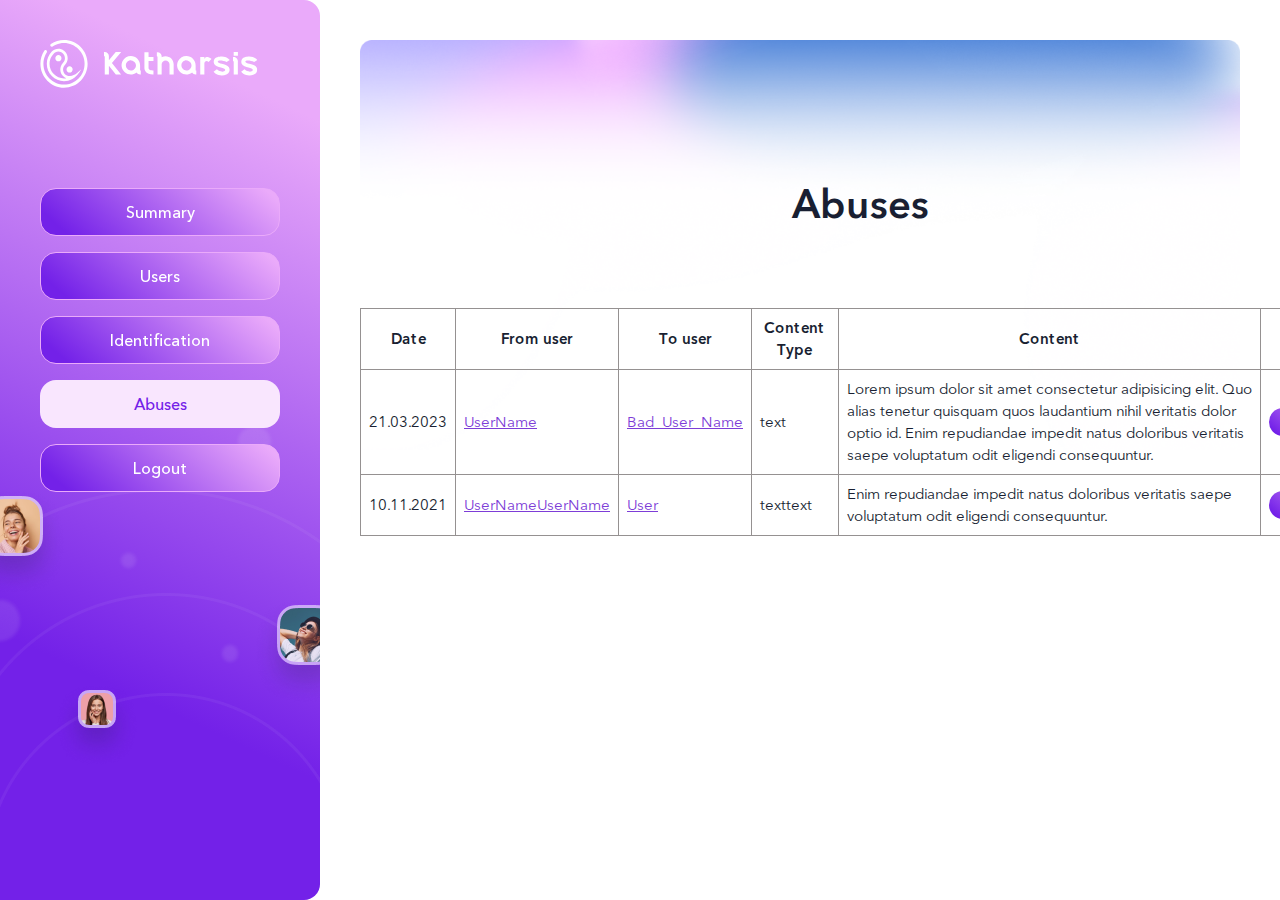
==== abuse.html @ bc4b1e3f "Abuses" ====
﻿<!DOCTYPE html>
<html>

<head>
    <meta charset="UTF-8">
    <meta http-equiv="X-UA-Compatible" content="IE=Edge">
    <meta content="width=device-width, initial-scale=1, maximum-scale=1, user-scalable=no" name="viewport">
    <title>Abuses</title>



    <link rel="apple-touch-icon" sizes="180x180" href="./img/apple-touch-icon.png">
    <link rel="icon" type="image/png" sizes="32x32" href="./img/favicon-32x32.png">
    <link rel="icon" type="image/png" sizes="16x16" href="./img/favicon-16x16.png">
    <link rel="manifest" href="./img/site.webmanifest">
    <link rel="mask-icon" href="./img/safari-pinned-tab.svg" color="#9747ff">
    <meta name="msapplication-TileColor" content="#9747ff">
    <meta name="theme-color" content="#9747ff">



    <link rel="stylesheet" type="text/css" href="css/main.css" />
</head>

<body class="body">
    <aside class="aside">
        <a href="#" class="logo" title="logo"></a>
        <nav class="aside__nav">
            <a href="" class="btn">Summary</a>
            <a href="" class="btn">Users</a>
            <a href="" class="btn">Identification</a>
            <a href="" class="btn btn_light act">Abuses</a>
            <a href="" class="btn">Logout</a>
        </nav>
    </aside>
    <main class="main">
        <article class="page">
            <div class="container">
                <h1 class="title">Abuses</h1>
                <article class="article-wrap">
                    <div class="table-wrap">
                        <table class="table">
                            <tr>
                                <th>Date</th>
                                <th>From user</th>
                                <th>To user</th>
                                <th>Content Type</th>
                                <th>Content</th>
                                <th>Action</th>
                            </tr>
                            <tr>
                                <td>21.03.2023</td>
                                <td><a href="">UserName</a></td>
                                <td><a href="">Bad_User_Name</a></td>
                                <td>text</td>
                                <td>Lorem ipsum dolor sit amet consectetur adipisicing elit. Quo alias tenetur quisquam quos
                                    laudantium nihil veritatis dolor optio id. Enim repudiandae impedit natus doloribus
                                    veritatis saepe voluptatum odit eligendi consequuntur.</td>
                                <td>
                                    <div class="df">
                                        <button type="button" class="ids__action btn btn_min confirm">Resolve</button>
                                    </div>
                                </td>
                            </tr>
                            <tr>
                                <td>10.11.2021</td>
                                <td><a href="">UserNameUserName</a></td>
                                <td><a href="">User</a></td>
                                <td>texttext</td>
                                <td>Enim repudiandae impedit natus doloribus
                                    veritatis saepe voluptatum odit eligendi consequuntur.</td>
                                <td>
                                    <div class="df">
                                        <button type="button" class="ids__action btn btn_min confirm">Resolve</button>
                                    </div>
                                </td>
                            </tr>
                        </table>
                    </div>
                </article>
            </div>
        </article>


    </main>
    <div class="modal-bg"></div>
    <div class="modal">
        <div class="modal__body">
            <div class="modal__logo"></div>
            <div class="modal__desc">Resolution</div>
            <div class="modal__action">
                <div class="btn">OK</div>
                <div class="btn btn_light">Cancel</div>
            </div>
            <div class="modal__close"></div>
        </div>
    </div>
    <script src="js/jquery-3.6.0.min.js"></script>


    <script src="js/custom.js"></script>
</body>

</html>
---- css/main.css ----
@font-face {
  font-family: "bold";
  src: url("../fonts/AvenirNextCyr-Bold.ttf") format("truetype");
  font-weight: normal;
  font-style: normal;
}
@font-face {
  font-family: "demi";
  src: url("../fonts/AvenirNextCyr-Demi.ttf") format("truetype");
  font-weight: normal;
  font-style: normal;
}
@font-face {
  font-family: "medium";
  src: url("../fonts/AvenirNextCyr-Medium.ttf") format("truetype");
  font-weight: normal;
  font-style: normal;
}
@font-face {
  font-family: "regular";
  src: url("../fonts/AvenirNextCyr-Regular.ttf") format("truetype");
  font-weight: normal;
  font-style: normal;
}
.oh {
  overflow: hidden;
}

body.oh {
  padding-right: 17px;
}

.ac {
  text-align: center;
}

.df {
  display: flex;
}

.dfc {
  display: flex;
  justify-content: center;
  align-items: center;
}

.m0a {
  margin: 0 auto;
}

* {
  box-sizing: border-box;
}

input,
input:active,
input:focus,
textarea,
textarea:active,
textarea:focus,
button,
button:active,
button:focus,
label,
label:active,
label:focus {
  outline: none !important;
  outline-style: none !important;
  -moz-outline-style: none !important;
  text-decoration: none !important;
  color: #191F32;
}

h1, h2, h3, h4, h5, h6 {
  margin: 0;
  font-weight: 400;
}

input,
select,
textarea {
  font-family: "regular", sans-serif;
}

p {
  margin: 0 0 16px;
}

img {
  line-height: 100%;
  max-width: 100%;
  display: block;
}

a,
a *,
a:hover,
a:focus,
a:visited,
a:active {
  text-decoration: none;
  position: relative;
  transition: all 0.2s ease-in-out;
}

ul {
  list-style-type: none;
  list-style-position: inside;
  display: block;
  margin: 0;
  padding: 0;
}

ol {
  list-style-type: decimal;
  list-style-position: inside;
  display: block;
  margin: 16px 0;
  padding: 0;
}

b, strong {
  font-family: "demi", sans-serif;
}

i {
  font-style: italic;
}

table {
  border: 1px solid #191F32;
  border-collapse: collapse;
  margin: 12px 0 12px;
  width: 100%;
}

table th {
  font-weight: bold;
}

table th, table td {
  border: 1px solid #959191;
  padding: 8px;
}

html {
  -webkit-tap-highlight-color: transparent;
}

body {
  padding: 0;
  margin: 0;
  overflow-x: hidden;
  font-family: "regular", sans-serif;
  color: #191F32;
  font-size: 18px;
  line-height: 22px;
}
body.body_login {
  background: url(../img/page_bg.png) left top/100% no-repeat;
  background-attachment: fixed;
}
body.body_login .main {
  padding: 0;
}
body.body_login .page {
  padding: 0;
  background: none;
}
body.body_login .container {
  width: 400px;
  padding-bottom: 50px;
}

.aside {
  position: fixed;
  width: 320px;
  top: 0;
  left: 0;
  bottom: 0;
  background: url(../img/side_bg.png) center bottom no-repeat, linear-gradient(24.96deg, #7321E8 25.46%, #EAAAFA 88.49%);
  border-radius: 0px 16px 16px 0px;
  padding: 40px;
}
.aside__nav {
  display: flex;
  flex-direction: column;
  padding-top: 100px;
  gap: 16px;
}
.aside__nav .btn {
  border: 1px solid #EAAAFA;
}
.aside__nav .btn:hover {
  box-shadow: 0px 16px 32px rgba(54, 16, 106, 0.5);
  border: 1px solid #fff;
}
.aside__nav .btn.act {
  border: 0;
  cursor: default;
  pointer-events: none;
}
.aside__nav .btn.act:hover {
  box-shadow: none;
  border: 0;
}

.logo {
  display: block;
  width: 218px;
  height: 48px;
  background: url(../img/logo.svg) center center no-repeat;
}

.main {
  padding: 40px 40px 40px 360px;
}

.container {
  width: 1000px;
  margin: 0 auto;
  padding: 140px 0 240px;
}

.page {
  background: url(../img/page_bg.png) left top/100% no-repeat;
  min-height: calc(100vh - 80px);
}

.btn {
  background: linear-gradient(41.19deg, #7321E8 9.55%, #EAAAFA 95.15%);
  border-radius: 16px;
  height: 48px;
  font-size: 16px;
  line-height: 20px;
  display: inline-flex;
  align-items: center;
  justify-content: center;
  color: #fff;
  font-family: "medium", sans-serif;
  cursor: pointer;
  transition: all 0.2s ease-in-out;
  border: 0;
  padding: 0 40px;
}
.btn:hover {
  background: linear-gradient(41.19deg, #7321E8 9.55%, #EAAAFA 95.15%);
  box-shadow: 0px 16px 32px rgba(115, 33, 232, 0.25);
}
.btn:active {
  background: linear-gradient(41.19deg, #571BAD 9.55%, #CF95DD 95.15%);
  color: #fff;
}
.btn:focus {
  color: #fff;
}
.btn:disabled {
  background: linear-gradient(41.19deg, rgba(115, 33, 232, 0.5) 9.55%, rgba(234, 170, 250, 0.5) 95.15%);
  box-shadow: none;
  cursor: not-allowed;
}
.btn svg {
  width: 20px;
  height: 20px;
  fill: #fff;
  margin-right: 8px;
}
.btn_light {
  background: #F9E6FE;
  color: #7321E8;
  stroke: #7321E8 !important;
}
.btn_light:hover {
  background: #F9E6FE;
  box-shadow: 0px 16px 32px rgba(183, 115, 237, 0.15);
}
.btn_light:active {
  background: rgba(212, 111, 237, 0.3);
  color: #7321E8;
}
.btn_light:focus {
  color: #7321E8;
}
.btn_light:disabled {
  background: rgba(147, 154, 174, 0.1);
  box-shadow: none;
  cursor: not-allowed;
  color: #939AAE;
}
.btn_light:disabled svg {
  stroke: #939AAE !important;
}
.btn_neg {
  background: linear-gradient(41.19deg, #DB378C 9.55%, #FFD3E1 95.15%);
}
.btn_neg:hover {
  background: linear-gradient(41.19deg, #DB378C 9.55%, #FFD3E1 95.15%);
  box-shadow: 0px 16px 32px rgba(232, 33, 192, 0.25);
}
.btn_light-inactive {
  background: rgba(147, 154, 174, 0.1);
  color: #939AAE;
}
.btn_light-inactive:hover {
  background: #F9E6FE;
  box-shadow: 0px 16px 32px rgba(183, 115, 237, 0.15);
  color: #7321E8;
}
.btn_center {
  display: inline-flex;
  margin: 0 auto;
}
.btn_min {
  height: 28px;
  padding: 0 16px;
  font-size: 14px;
}
.btn_min.act {
  cursor: default;
  pointer-events: none;
}

.modal-bg {
  position: fixed;
  top: 0;
  right: 0;
  bottom: 0;
  left: 0;
  background: rgba(25, 31, 50, 0.8);
  transition: all 1s ease-in-out;
  opacity: 0;
  visibility: hidden;
  overflow-x: hidden;
  overflow-y: auto;
  padding-right: 17px;
  z-index: 1000;
}
.modal-bg.vis {
  opacity: 1;
  visibility: visible;
}

.modal {
  width: 640px;
  background: #fff url(../img/modal_bg.png) center top no-repeat;
  top: 50%;
  left: calc(50% - 17px);
  transform: translate(-50%, -50%);
  border-radius: 16px;
  position: fixed;
  opacity: 0;
  visibility: hidden;
  overflow-x: hidden;
  overflow-y: auto;
  z-index: 1000;
}
.modal.vis {
  opacity: 1;
  visibility: visible;
}
.modal_btn {
  width: calc(50% - 8px);
  height: 48px;
  transition: all 0.2s ease-in-out;
  border-radius: 16px;
}
.modal_btn:hover {
  box-shadow: 0px 3px 9px 0px #e2b6ff;
}
.modal_btn-app {
  background: url(../img/btn_app.png) center center no-repeat;
}
.modal_btn-pla {
  background: url(../img/btn_pla.png) center center no-repeat;
}
.modal__body {
  padding: 56px 72px;
}
.modal__logo {
  display: block;
  background: url(../img/logo_color.png) center center no-repeat;
  width: 218px;
  height: 48px;
  margin: 0 auto 32px;
}
.modal__desc {
  font-family: "medium", sans-serif;
  font-size: 18px;
  line-height: 26px;
  width: 300px;
  margin-bottom: 32px;
  text-align: center;
  margin: 0 auto;
  margin-bottom: 32px;
}
.modal__desc_min {
  display: none;
}
.modal__action {
  display: flex;
  gap: 16px;
  justify-content: center;
}
.modal__close {
  width: 48px;
  height: 48px;
  background: #fff url(../img/close.svg) center center no-repeat;
  border-radius: 16px;
  position: absolute;
  top: 24px;
  right: 24px;
  cursor: pointer;
}

.title {
  text-align: center;
  font-family: "demi", sans-serif;
  font-size: 40px;
  line-height: 48px;
  margin-bottom: 80px;
}
.title_h2 {
  display: flex;
  justify-content: space-between;
  align-items: center;
  text-align: left;
  font-family: "regular", sans-serif;
  font-size: 26px;
  line-height: 26px;
  margin-bottom: 30px;
}
.title_h2-center {
  justify-content: center;
}
.title_h2-action {
  display: flex;
  gap: 20px;
}
.title_h2-action .select2-title {
  display: block;
  margin-right: -14px;
  font-size: 13px;
}
.title_h2-action .select2-container--default .select2-selection--single {
  border: 1px solid #959191;
  border-radius: 14px;
  font-size: 15px;
  display: flex;
  align-items: center;
}
.title_h2-action .select2-container .select2-selection--single .select2-selection__rendered {
  display: flex;
  align-items: center;
  line-height: 14px;
  padding-left: 15px;
  padding-right: 24px;
}
.title_h2-action .select2-container--default .select2-selection--single .select2-selection__arrow {
  right: 4px;
}

.form__label-group {
  border: 0;
  padding: 0;
  margin: 0 0 16px;
}
.form__label-group.has-error .form__error-text {
  display: block;
}
.form__label-group.has-error .form__control {
  border-color: #c80d4a;
}
.form__error-text {
  display: none;
  margin-top: 5px;
  padding: 0 30px;
  color: #c80d4a;
  font-size: 16px;
}
.form__error-message {
  border-radius: 16px;
  font-size: 16px;
  line-height: 20px;
  border: 1px solid #c80d4a;
  padding: 15px 30px 20px;
  color: #c80d4a;
  background: rgba(200, 13, 74, 0.05);
  display: flex;
  flex-direction: column;
  align-items: center;
  gap: 10px;
  margin-bottom: 16px;
}
.form__error-message svg {
  fill: #c80d4a;
  width: 40px;
  height: 40px;
}
.form__control {
  width: 100%;
  border-radius: 16px;
  height: 48px;
  font-size: 16px;
  line-height: 20px;
  border: 1px solid #EAAAFA;
  padding: 0 30px;
}
.form__control::-moz-placeholder {
  color: #90949D;
  opacity: 1;
}
.form__control::placeholder {
  color: #90949D;
  opacity: 1;
}

.article-wrap {
  margin-bottom: 60px;
}

.daterange-input {
  height: 28px;
  padding: 0 16px;
  font-size: 14px;
  border: 1px solid #959191;
  border-radius: 14px;
  cursor: pointer;
}

.daterangepicker .drp-buttons .btn {
  height: 28px;
  padding: 0 16px;
  font-size: 14px;
  font-weight: 400;
}

.daterangepicker td.active,
.daterangepicker td.active:hover,
.daterangepicker td.active.in-range {
  background-color: #a472ec !important;
}

.daterangepicker td.in-range {
  background-color: #fbe9ff;
}

.daterangepicker td.available:hover, .daterangepicker th.available:hover {
  background-color: #f6ccff;
}

.daterangepicker .drp-selected {
  font-size: 14px;
  padding-right: 16px;
}

.invis {
  display: none;
}

.table {
  font-size: 15px;
}
.table tr th {
  font-weight: 400;
  font-family: "demi", sans-serif;
}
.table tr td .btn {
  color: #fff;
  text-decoration: none;
  margin-left: 10px;
}
.table tr td .df {
  gap: 10px;
}
.table tr td .df .btn {
  margin: 0;
}
.table tr td span {
  display: block;
  font-size: 12px;
  line-height: 14px;
}
.table tr td a {
  color: #7d3dd7;
  text-decoration: underline;
}
.table tr td a:hover {
  text-decoration: none;
}
.table tr td .ids {
  display: none;
  color: #e95050;
}
.table tr td .ids__text {
  color: #191F32;
}
.table tr td .ids__status {
  margin-left: 5px;
  font-size: 14px;
  font-family: "demi", sans-serif;
}
.table tr td .ids svg {
  width: 20px;
  height: 20px;
  fill: #e95050;
  transition: all 0.2s ease-in-out;
}
.table tr td .ids_pos {
  color: #329532;
}
.table tr td .ids_pos svg {
  fill: #329532;
}
.table tr td .ids.vis {
  display: flex;
  align-items: center;
}
.table_user tr:first-child td {
  text-align: center;
}
.table_user tr:first-child td img {
  border-radius: 32px;
}
.table_user tr td:first-child {
  text-align: right;
}
.table_user tr td:last-child {
  font-family: "medium", sans-serif;
}

.select2-container {
  width: auto !important;
  min-width: 200px;
}

.select2-results__option--selectable {
  font-size: 16px !important;
}

.select2-container--default .select2-results__option--selected {
  background-color: #f9e6fe;
}

.select2-container--default .select2-results__option--highlighted.select2-results__option--selectable {
  background-color: #c984f5;
  color: white;
}

.select2-results__option {
  padding: 3px 16px;
}

.search-wrap {
  display: flex;
  gap: 10px;
}
.search-wrap input {
  height: 28px;
  padding: 0 16px;
  font-size: 14px;
  border: 1px solid #959191;
  border-radius: 14px;
}
@media only screen and (max-width: 1300px) {
  .post-wrap .post-next {
    right: -60px;
  }
  .post-wrap .post-prev {
    left: -60px;
  }
}
@media only screen and (max-width: 1100px) {
  .aside {
    position: fixed;
    width: 100%;
    top: 0;
    left: 0;
    background: #fff;
    border-radius: 0px;
    padding: 16px;
    height: 72px;
    display: flex;
    align-items: center;
    justify-content: space-between;
    z-index: 100;
  }
  .logo {
    display: block;
    width: 102px;
    height: 16px;
    background: url(../img/logo_min.png) center center no-repeat;
  }
  .login, .app-group, hr {
    display: none;
  }
  .main {
    padding: 72px 0;
  }
  .btn.btn_head {
    display: flex;
    height: 40px;
    padding: 0 24px;
    font-family: "medium", sans-serif;
    font-size: 18px;
    line-height: 22px;
  }
  .page {
    border-radius: 16px 16px 0px 0px;
  }
  .post {
    margin-bottom: 40px;
  }
  .post__pic, .slick-list, .post__video, .post__audio {
    border-radius: 0;
  }
  .post__action {
    margin: 26px 0 18px;
    padding: 0 15px;
  }
  .post__text {
    padding: 0 15px;
    overflow: hidden;
    display: -webkit-box;
    -webkit-box-orient: vertical;
    -webkit-line-clamp: 3;
    position: relative;
  }
  .post__text.full {
    -webkit-line-clamp: initial;
  }
  .post__all {
    padding: 0 15px;
  }
  .post__more {
    display: block;
    position: absolute;
    right: 15px;
    bottom: 1px;
    font-size: 16px;
    line-height: 20px;
    text-decoration-line: underline;
    color: #939AAE;
    font-family: "medium", sans-serif;
    cursor: pointer;
    padding-left: 15px;
    background: #fff;
    transition: all 0.2s ease-in-out;
  }
  .post__more::before {
    display: block;
    content: "";
    width: 40px;
    height: 20px;
    left: -40px;
    top: 0;
    position: absolute; /* FF3.6-15 */ /* Chrome10-25,Safari5.1-6 */
    background: linear-gradient(to right, rgba(30, 87, 153, 0) 0%, rgb(255, 255, 255) 100%); /* W3C, IE10+, FF16+, Chrome26+, Opera12+, Safari7+ */
    filter: progid:DXImageTransform.Microsoft.gradient( startColorstr="#001e5799", endColorstr="#ffffff",GradientType=1 ); /* IE6-9 */
  }
  .post__more:hover {
    text-decoration-line: none;
    color: #191F32;
  }
  body.oh {
    padding-right: 0;
  }
  .modal {
    z-index: 1000;
    left: 50%;
    width: 340px;
  }
  .modal-bg.vis {
    z-index: 1000;
  }
  .modal__body {
    padding: 50px;
  }
  .modal__close {
    top: 16px;
    right: 16px;
  }
  .modal__logo {
    background: url(../img/logo_min_modal.png) center center no-repeat;
    width: 154px;
    height: 24px;
    margin: 0 auto 24px;
  }
  .modal__desc {
    display: none;
  }
  .modal__desc_min {
    display: block;
    width: auto;
    margin-bottom: 24px;
  }
  .modal__action {
    flex-direction: column;
    gap: 16px;
  }
  .modal_btn {
    width: 240px;
  }
  .post-wrap .post-next {
    right: -100px;
  }
  .post-wrap .post-prev {
    left: -100px;
  }
}
@media only screen and (max-width: 900px) {
  .post-wrap {
    padding: 0 80px;
  }
  .post-wrap .post-next {
    right: 0px;
  }
  .post-wrap .post-prev {
    left: 0px;
  }
  .post__head_single {
    margin: 0 10px 16px;
    padding: 5px !important;
  }
}
@media only screen and (max-width: 640px) {
  .container {
    width: 100%;
    padding: 32px 0 0;
  }
  .user__main {
    padding: 0 28px;
  }
  .user__about, .user__action {
    padding: 0 15px;
  }
  .user__nick {
    font-size: 16px;
    line-height: 20px;
  }
  .page {
    background: url(../img/page_bg_min.png) left top/100% no-repeat;
  }
  .user__ava {
    min-width: 120px;
  }
  .user__follow-count {
    font-size: 16px;
    line-height: 20px;
    margin-bottom: 2px;
  }
  .user__follow-label {
    font-size: 16px;
    line-height: 20px;
  }
  .user__about {
    font-size: 16px;
    line-height: 22px;
  }
  .user__action {
    margin: 24px 0 32px;
  }
  .btn {
    height: 40px;
    padding: 0 12px;
  }
  .tab {
    padding: 0 15px;
    margin-bottom: 24px;
  }
  .btn_center {
    width: calc(100% - 30px);
  }
  .post__head {
    padding: 0 15px;
  }
}/*# sourceMappingURL=main.css.map */
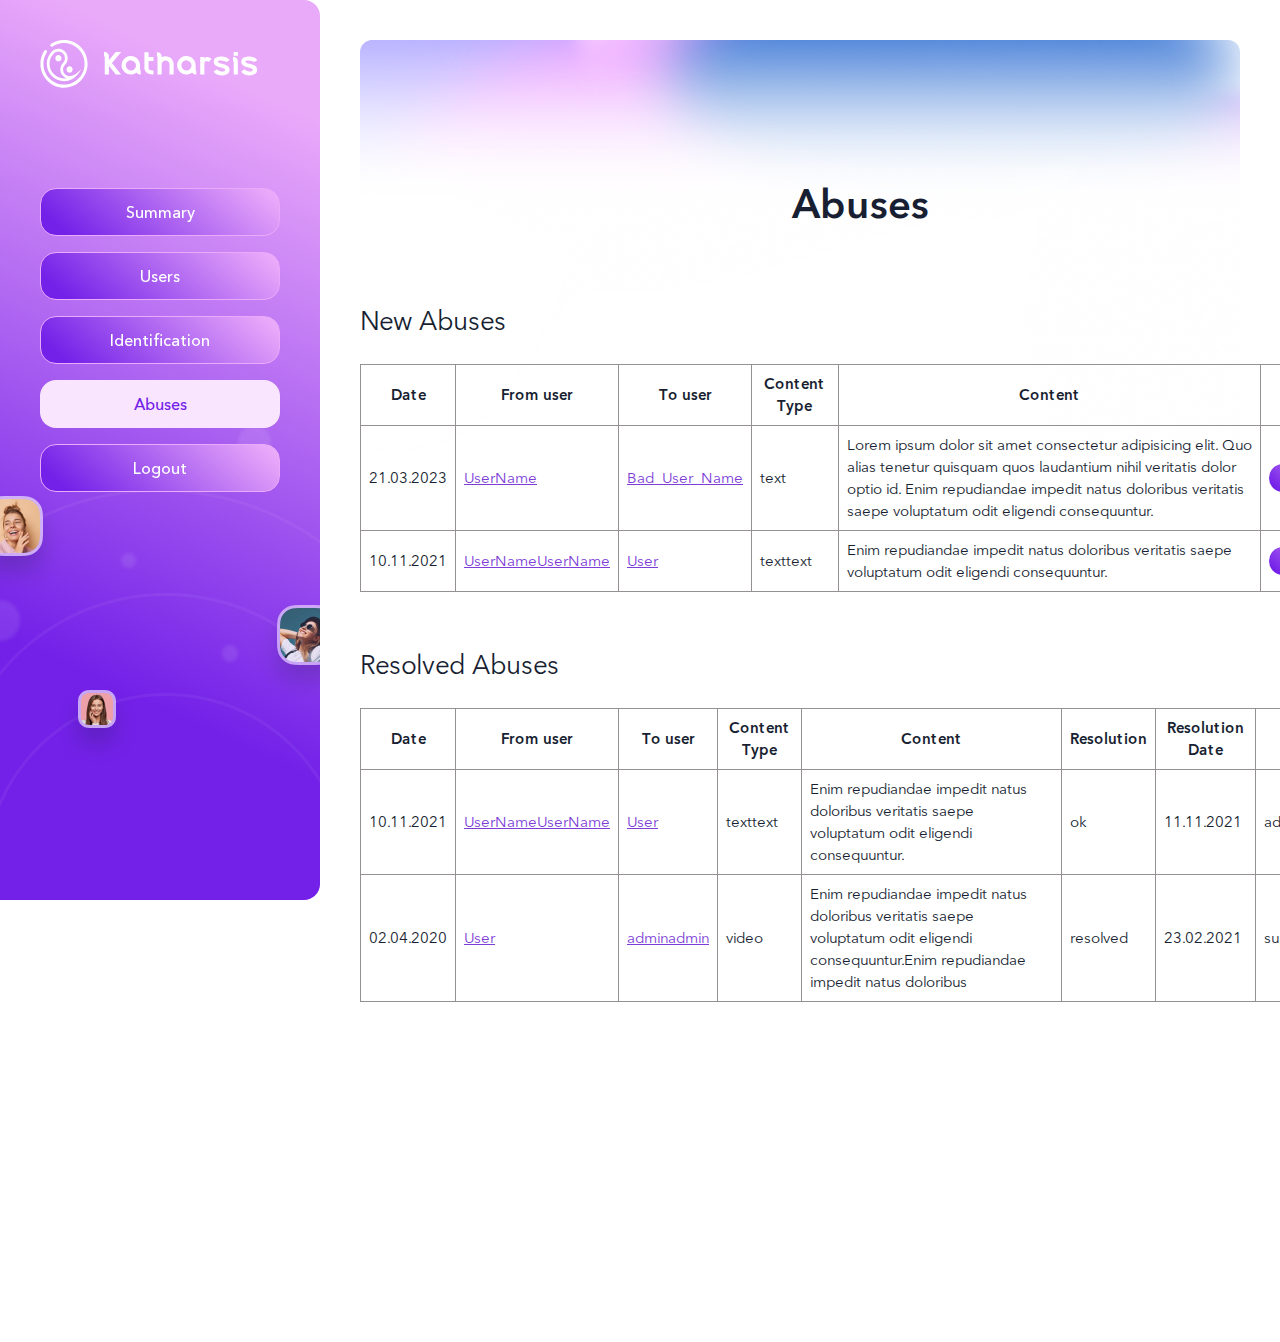
==== commit 9d5de6cd: "Abuses" ====
--- a/abuse.html
+++ b/abuse.html
@@ -38,6 +38,7 @@
             <div class="container">
                 <h1 class="title">Abuses</h1>
                 <article class="article-wrap">
+                    <h2 class="title title_h2">New Abuses</h2>
                     <div class="table-wrap">
                         <table class="table">
                             <tr>
@@ -78,6 +79,45 @@
                         </table>
                     </div>
                 </article>
+                <article class="article-wrap">
+                    <h2 class="title title_h2">Resolved Abuses</h2>
+                    <div class="table-wrap">
+                        <table class="table">
+                            <tr>
+                                <th>Date</th>
+                                <th>From user</th>
+                                <th>To user</th>
+                                <th>Content Type</th>
+                                <th>Content</th>
+                                <th>Resolution</th>
+                                <th>Resolution Date</th>
+                                <th>Who</th>
+                            </tr>
+                            <tr>
+                                <td>10.11.2021</td>
+                                <td><a href="">UserNameUserName</a></td>
+                                <td><a href="">User</a></td>
+                                <td>texttext</td>
+                                <td>Enim repudiandae impedit natus doloribus
+                                    veritatis saepe voluptatum odit eligendi consequuntur.</td>
+                                <td>ok</td>
+                                <td>11.11.2021</td>
+                                <td>admin</td>
+                            </tr>
+                            <tr>
+                                <td>02.04.2020</td>
+                                <td><a href="">User</a></td>
+                                <td><a href="">adminadmin</a></td>
+                                <td>video</td>
+                                <td>Enim repudiandae impedit natus doloribus
+                                    veritatis saepe voluptatum odit eligendi consequuntur.Enim repudiandae impedit natus doloribus</td>
+                                <td>resolved</td>
+                                <td>23.02.2021</td>
+                                <td>super_admin</td>
+                            </tr>
+                        </table>
+                    </div>
+                </article>
             </div>
         </article>
 
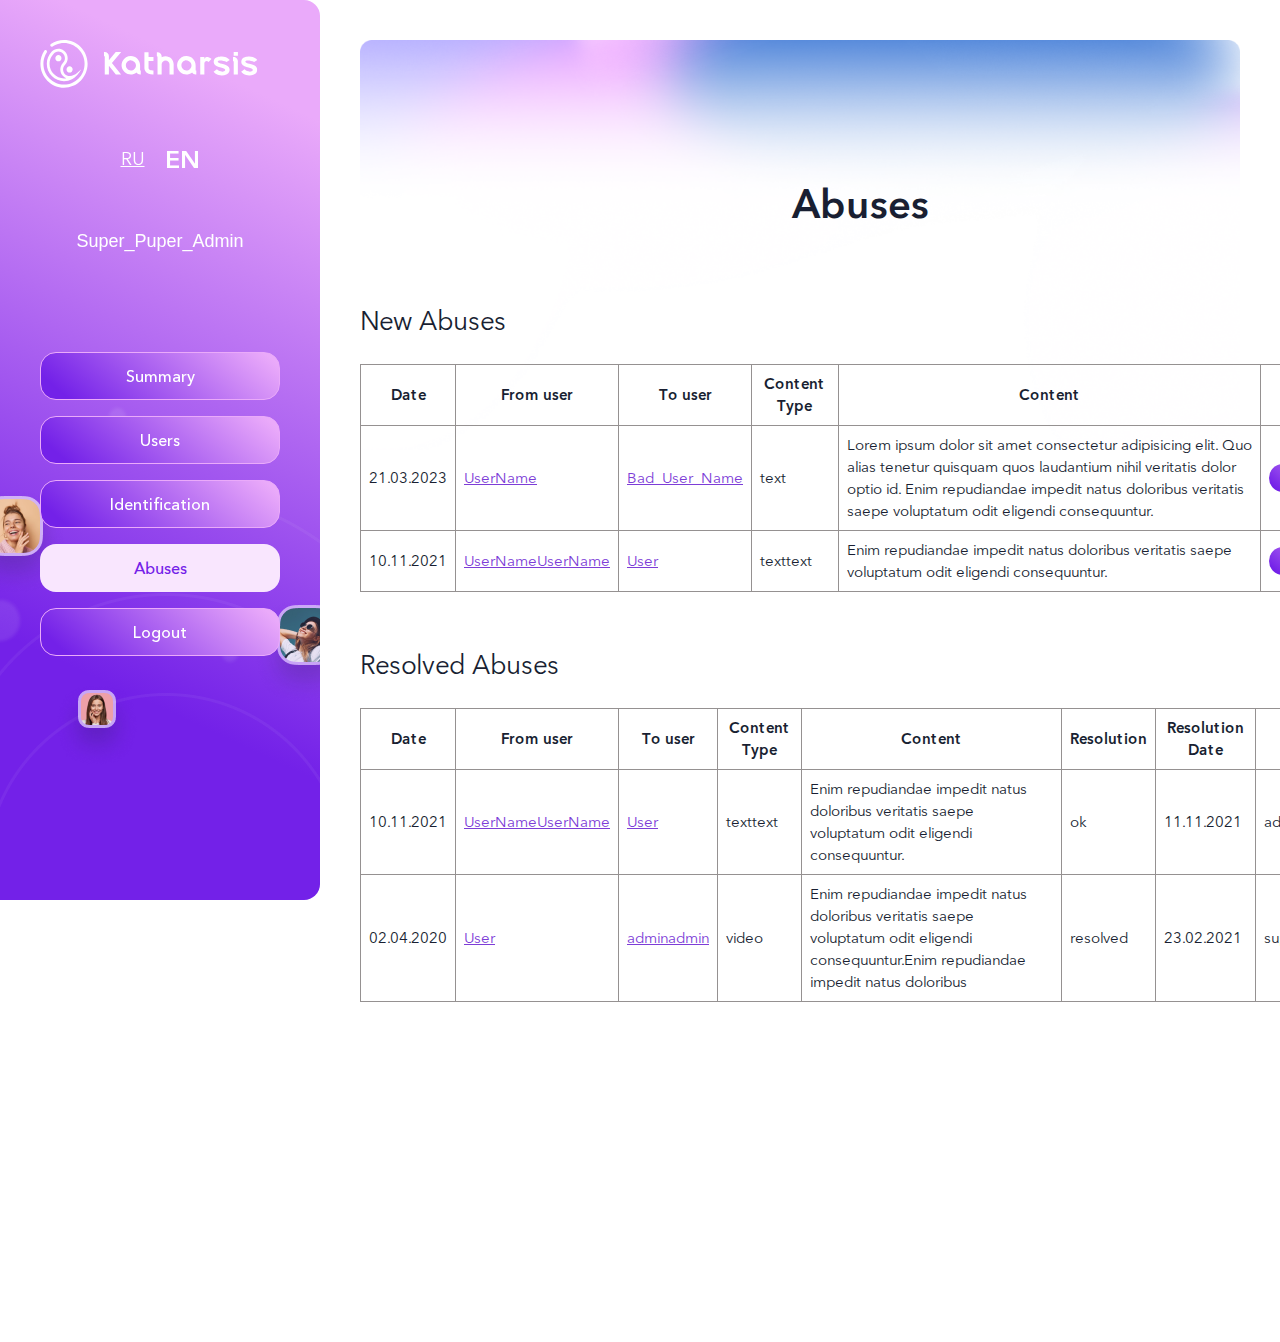
==== commit 49a158a1: "aside" ====
--- a/abuse.html
+++ b/abuse.html
@@ -25,11 +25,16 @@
 <body class="body">
     <aside class="aside">
         <a href="#" class="logo" title="logo"></a>
+        <div class="lang">
+            <a href="">RU</a>
+            <a class="act"href="">EN</a>
+        </div>
+        <div class="username">Super_Puper_Admin</div>
         <nav class="aside__nav">
-            <a href="" class="btn">Summary</a>
-            <a href="" class="btn">Users</a>
-            <a href="" class="btn">Identification</a>
-            <a href="" class="btn btn_light act">Abuses</a>
+            <a href="summary.html" class="btn">Summary</a>
+            <a href="users.html" class="btn">Users</a>
+            <a href="identification.html" class="btn">Identification</a>
+            <a href="abuse.html" class="btn btn_light act">Abuses</a>
             <a href="" class="btn">Logout</a>
         </nav>
     </aside>
--- a/css/main.css
+++ b/css/main.css
@@ -661,6 +661,36 @@
   border: 1px solid #959191;
   border-radius: 14px;
 }
+.lang {
+  padding-top: 60px;
+  display: flex;
+  justify-content: center;
+  gap: 20px;
+  margin-bottom: 60px;
+}
+.lang a {
+  color: #fff;
+  display: flex;
+  text-decoration: underline;
+}
+.lang a:hover {
+  text-decoration: none;
+}
+.lang a.act {
+  text-decoration: none;
+  cursor: default;
+  font-family: "demi", sans-serif;
+  font-size: 25px;
+}
+
+.username {
+  display: flex;
+  justify-content: center;
+  color: #fff;
+  font-family: "mrdium", sans-serif;
+  font-size: 18px;
+}
+
 @media only screen and (max-width: 1300px) {
   .post-wrap .post-next {
     right: -60px;
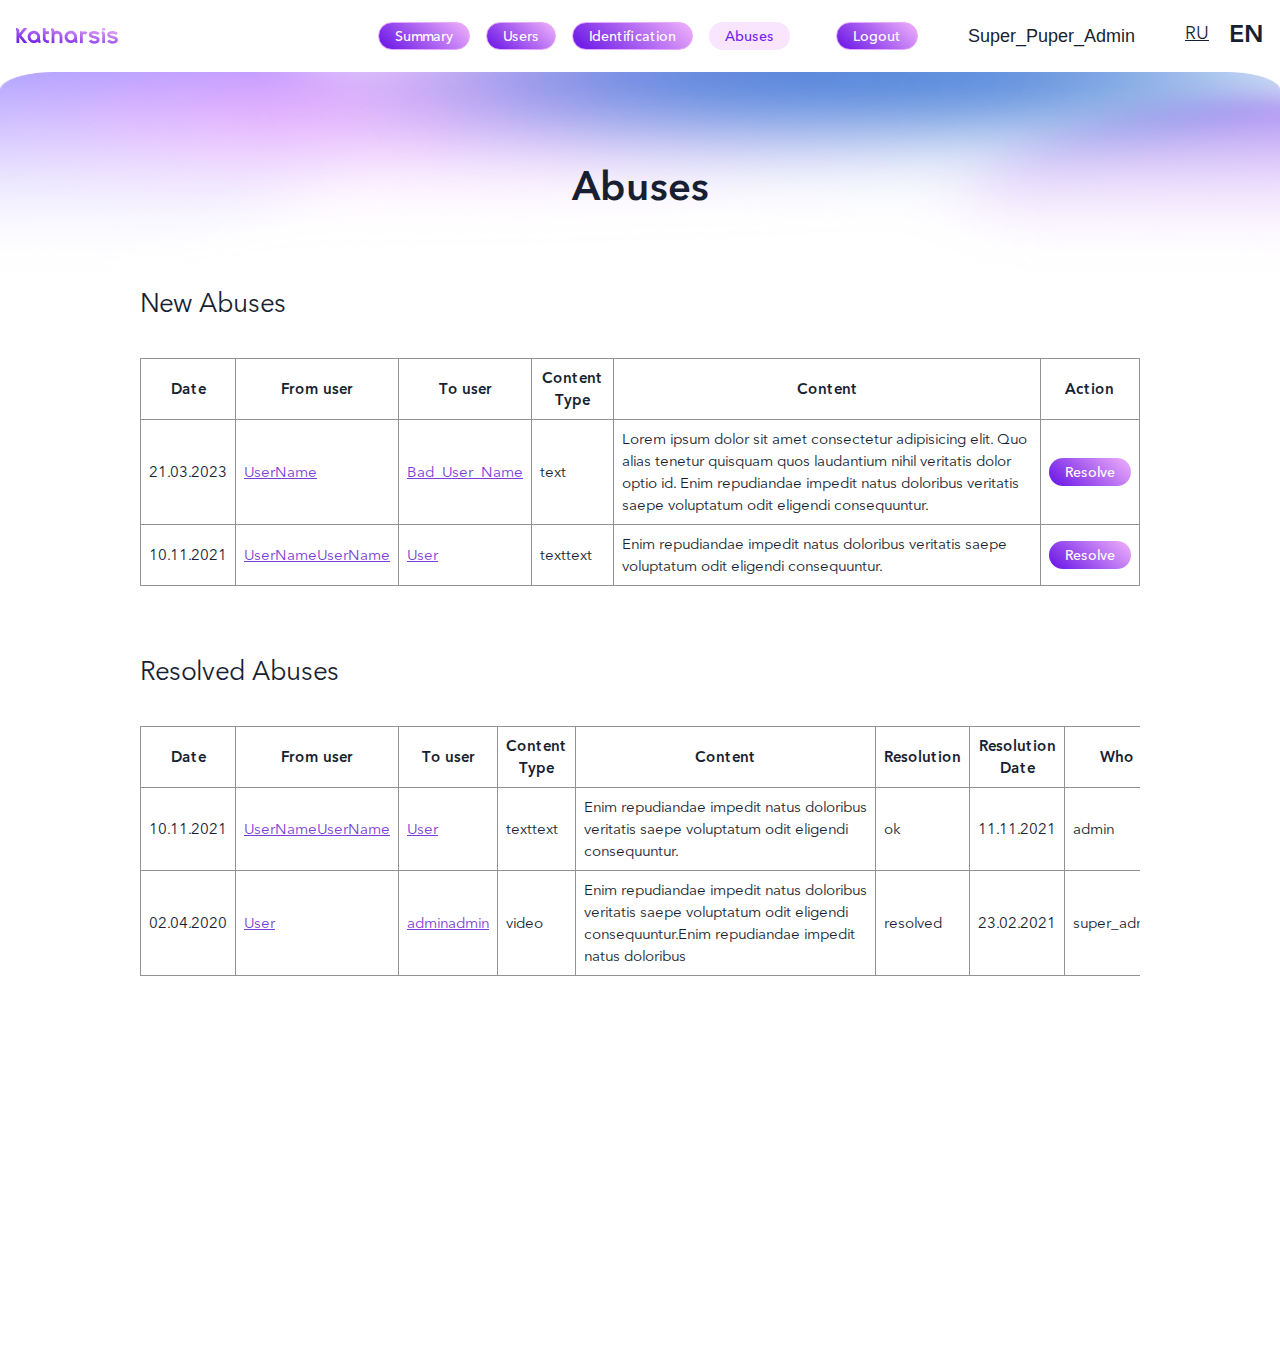
==== commit 2a0b6eca: "responsive" ====
--- a/abuse.html
+++ b/abuse.html
@@ -25,18 +25,27 @@
 <body class="body">
     <aside class="aside">
         <a href="#" class="logo" title="logo"></a>
-        <div class="lang">
-            <a href="">RU</a>
-            <a class="act"href="">EN</a>
+        <div class="nav">
+            <div class="lang">
+                <a href="">RU</a>
+                <a class="act"href="">EN</a>
+            </div>
+            <div class="username">Super_Puper_Admin</div>
+            <nav class="aside__nav">
+                <a href="summary.html" class="btn">Summary</a>
+                <a href="users.html" class="btn">Users</a>
+                <a href="identification.html" class="btn">Identification</a>
+                <a href="abuse.html" class="btn btn_light act">Abuses</a>
+                <a href="" class="btn">Logout</a>
+            </nav>
         </div>
-        <div class="username">Super_Puper_Admin</div>
-        <nav class="aside__nav">
-            <a href="summary.html" class="btn">Summary</a>
-            <a href="users.html" class="btn">Users</a>
-            <a href="identification.html" class="btn">Identification</a>
-            <a href="abuse.html" class="btn btn_light act">Abuses</a>
-            <a href="" class="btn">Logout</a>
-        </nav>
+        <div class="menu-btn">
+            <div id="hamburger" class="">
+                <span></span>
+                <span></span>
+                <span></span>
+            </div>
+        </div>
     </aside>
     <main class="main">
         <article class="page">
@@ -45,7 +54,7 @@
                 <article class="article-wrap">
                     <h2 class="title title_h2">New Abuses</h2>
                     <div class="table-wrap">
-                        <table class="table">
+                        <table class="table table_ab">
                             <tr>
                                 <th>Date</th>
                                 <th>From user</th>
@@ -87,7 +96,7 @@
                 <article class="article-wrap">
                     <h2 class="title title_h2">Resolved Abuses</h2>
                     <div class="table-wrap">
-                        <table class="table">
+                        <table class="table table_ab">
                             <tr>
                                 <th>Date</th>
                                 <th>From user</th>
--- a/css/main.css
+++ b/css/main.css
@@ -42,6 +42,12 @@
   display: flex;
   justify-content: center;
   align-items: center;
+}
+
+.dfcc {
+  display: flex;
+  flex-direction: column;
+  gap: 8px;
 }
 
 .m0a {
@@ -204,6 +210,9 @@
   box-shadow: none;
   border: 0;
 }
+.aside__nav .btn:last-child {
+  margin-top: 60px;
+}
 
 .logo {
   display: block;
@@ -219,7 +228,7 @@
 .container {
   width: 1000px;
   margin: 0 auto;
-  padding: 140px 0 240px;
+  padding: 90px 0 240px;
 }
 
 .page {
@@ -438,7 +447,7 @@
 }
 .title_h2-action .select2-title {
   display: block;
-  margin-right: -14px;
+  margin-right: 8px;
   font-size: 13px;
 }
 .title_h2-action .select2-container--default .select2-selection--single {
@@ -560,6 +569,12 @@
 .table {
   font-size: 15px;
 }
+.table_id tr td:nth-child(4) {
+  min-width: 400px;
+}
+.table_ab tr td:nth-child(5) {
+  min-width: 300px;
+}
 .table tr th {
   font-weight: 400;
   font-family: "demi", sans-serif;
@@ -691,6 +706,19 @@
   font-size: 18px;
 }
 
+.menu-btn {
+  display: none;
+}
+
+.table-wrap {
+  overflow-x: auto;
+}
+
+@media only screen and (max-width: 1500px) {
+  .container {
+    width: 800px;
+  }
+}
 @media only screen and (max-width: 1300px) {
   .post-wrap .post-next {
     right: -60px;
@@ -698,8 +726,9 @@
   .post-wrap .post-prev {
     left: -60px;
   }
-}
-@media only screen and (max-width: 1100px) {
+  .container {
+    width: 1000px;
+  }
   .aside {
     position: fixed;
     width: 100%;
@@ -720,6 +749,47 @@
     height: 16px;
     background: url(../img/logo_min.png) center center no-repeat;
   }
+  .page {
+    border-radius: 16px 16px 0px 0px;
+    background: url(../img/page_bg_min.png) left top/100% 200px no-repeat;
+  }
+  .main {
+    padding: 72px 0;
+  }
+  .nav {
+    display: flex;
+    gap: 50px;
+  }
+  .aside__nav {
+    flex-direction: row;
+    padding-top: 0;
+    gap: 16px;
+    align-items: center;
+    order: 1;
+  }
+  .aside__nav .btn {
+    height: 28px;
+    padding: 0 16px;
+    font-size: 14px;
+  }
+  .aside__nav .btn:last-child {
+    margin: 0 0 0 30px;
+  }
+  .lang {
+    margin: 0;
+    padding: 0;
+    order: 3;
+  }
+  .lang a {
+    color: #191F32;
+  }
+  .username {
+    color: #191F32;
+    align-items: center;
+    order: 2;
+  }
+}
+@media only screen and (max-width: 1100px) {
   .login, .app-group, hr {
     display: none;
   }
@@ -733,9 +803,6 @@
     font-family: "medium", sans-serif;
     font-size: 18px;
     line-height: 22px;
-  }
-  .page {
-    border-radius: 16px 16px 0px 0px;
   }
   .post {
     margin-bottom: 40px;
@@ -816,7 +883,7 @@
     margin: 0 auto 24px;
   }
   .modal__desc {
-    display: none;
+    width: auto;
   }
   .modal__desc_min {
     display: block;
@@ -836,6 +903,116 @@
   .post-wrap .post-prev {
     left: -100px;
   }
+  #hamburger {
+    width: 24px;
+    height: 18px;
+    position: relative;
+    transform: rotate(0deg);
+    transition: 0.5s ease-in-out;
+    cursor: pointer;
+  }
+  #hamburger span:first-child {
+    top: 0;
+    transform-origin: left center;
+  }
+  #hamburger span:nth-child(2) {
+    top: 8px;
+    transform-origin: left center;
+  }
+  #hamburger span:nth-child(3) {
+    top: 16px;
+    transform-origin: left center;
+  }
+  #hamburger span {
+    display: block;
+    position: absolute;
+    height: 2px;
+    width: 100%;
+    background: #000;
+    border-radius: 1px;
+    opacity: 1;
+    left: 0;
+    transform: rotate(0deg);
+    transition: 0.25s ease-in-out;
+  }
+  #hamburger.open span:first-child {
+    transform: rotate(45deg);
+    top: 0;
+    left: 4px;
+  }
+  #hamburger.open span:nth-child(2) {
+    width: 0;
+    opacity: 0;
+  }
+  #hamburger.open span:nth-child(3) {
+    transform: rotate(-45deg);
+    top: 17px;
+    left: 4px;
+  }
+  .menu-btn {
+    z-index: 200;
+    width: 60px;
+    height: 60px;
+    display: flex;
+    justify-content: center;
+    align-items: center;
+    right: 7px;
+    top: 7px;
+    position: absolute;
+  }
+  .nav {
+    position: fixed;
+    opacity: 0;
+    visibility: hidden;
+  }
+  .nav.vis {
+    display: flex;
+    flex-direction: column;
+    position: fixed;
+    top: 72px;
+    left: 0;
+    right: 0;
+    bottom: 0;
+    padding: 36px 26px;
+    gap: 40px;
+    z-index: 10000;
+    opacity: 1;
+    visibility: visible;
+    align-items: flex-end;
+    overflow-y: scroll;
+    background: #fff url(../img/page_bg.png) left top/100% 600px no-repeat;
+  }
+  .lang {
+    order: 1;
+  }
+  .username {
+    order: 2;
+  }
+  .aside__nav {
+    flex-direction: column;
+    order: 3;
+    align-items: stretch;
+  }
+  .aside__nav .btn:last-child {
+    margin: 30px 0 0;
+  }
+  .container {
+    width: 100%;
+    padding: 60px 20px 90px;
+  }
+  .title {
+    text-align: center;
+    font-family: "demi", sans-serif;
+    font-size: 40px;
+    line-height: 48px;
+    margin-bottom: 50px;
+  }
+  .title_h2 {
+    font-size: 26px;
+    line-height: 26px;
+    margin-bottom: 30px;
+    font-family: "regular", sans-serif;
+  }
 }
 @media only screen and (max-width: 900px) {
   .post-wrap {
@@ -850,6 +1027,19 @@
   .post__head_single {
     margin: 0 10px 16px;
     padding: 5px !important;
+  }
+}
+@media only screen and (max-width: 768px) {
+  .title_h2-action {
+    flex-direction: column;
+    align-items: flex-start;
+  }
+  .select2-title {
+    text-align: left;
+  }
+  .select2-container, .daterange-input {
+    width: auto !important;
+    min-width: 260px;
   }
 }
 @media only screen and (max-width: 640px) {
@@ -867,9 +1057,6 @@
     font-size: 16px;
     line-height: 20px;
   }
-  .page {
-    background: url(../img/page_bg_min.png) left top/100% no-repeat;
-  }
   .user__ava {
     min-width: 120px;
   }
@@ -903,4 +1090,19 @@
   .post__head {
     padding: 0 15px;
   }
+  .container {
+    padding: 40px 20px 90px;
+  }
+  .btn_min {
+    height: 28px;
+    padding: 0 16px;
+    font-size: 14px;
+  }
+}
+@media only screen and (max-width: 480px) {
+  .title_h2 {
+    flex-direction: column;
+    align-items: flex-start;
+    gap: 12px;
+  }
 }/*# sourceMappingURL=main.css.map */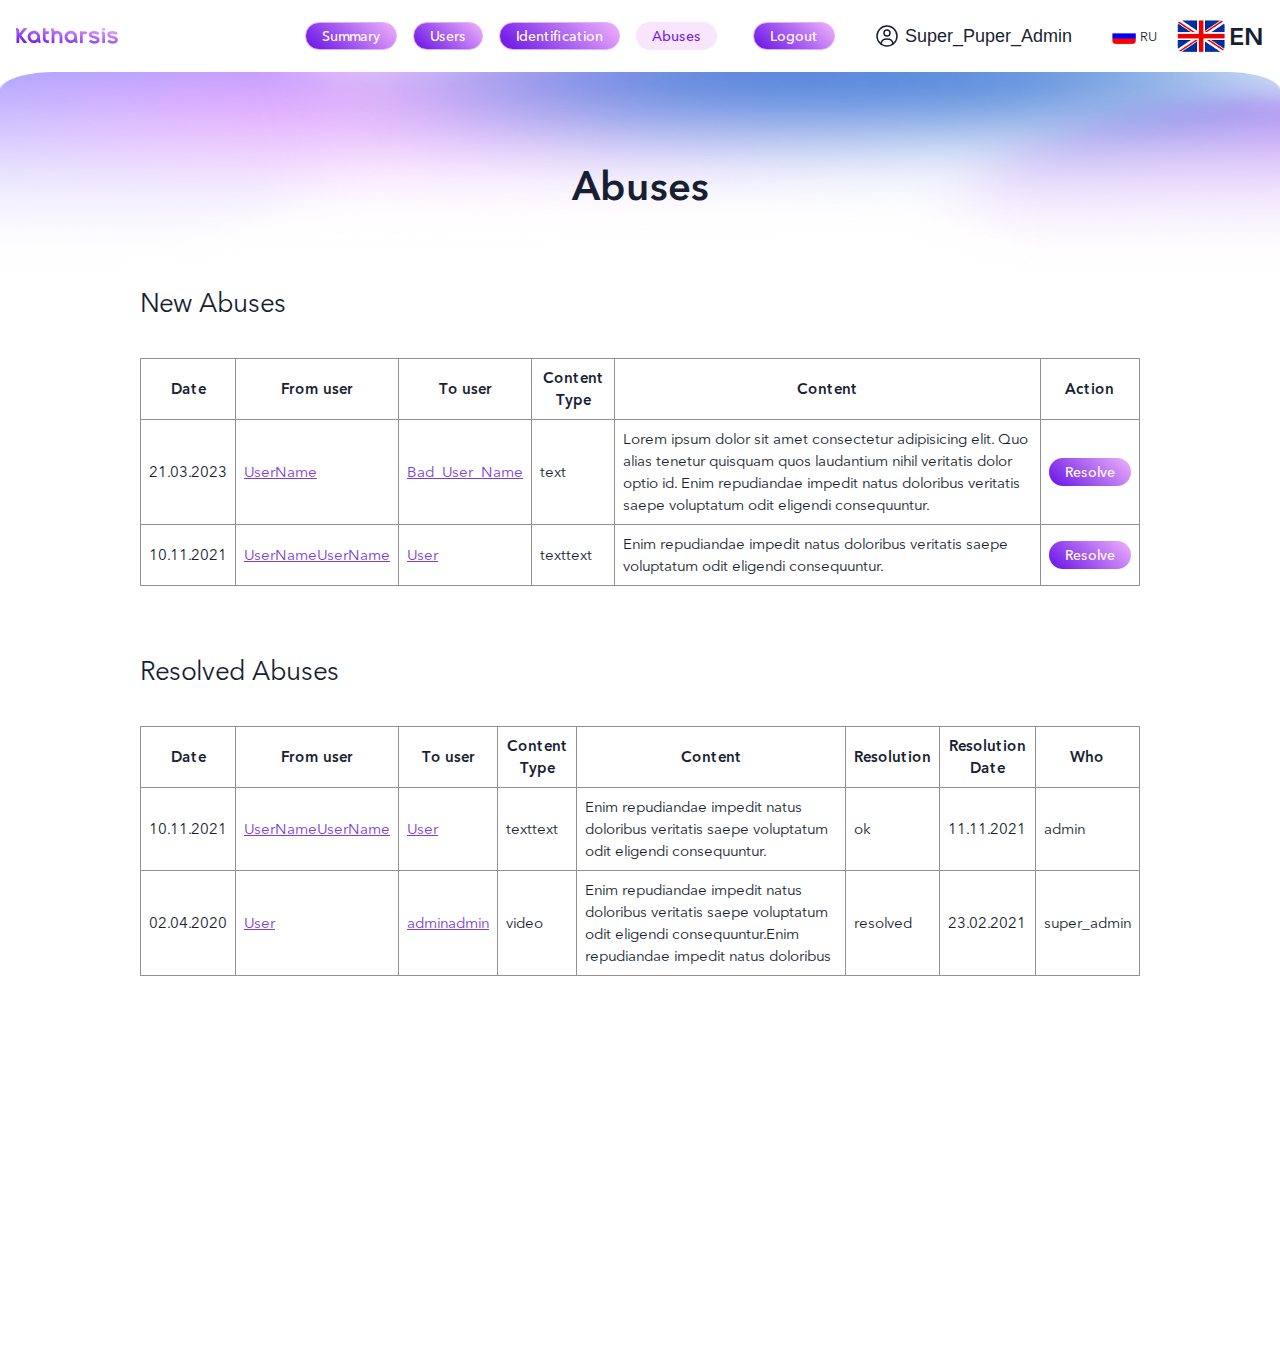
==== commit 0548f5a0: "aside" ====
--- a/abuse.html
+++ b/abuse.html
@@ -27,10 +27,21 @@
         <a href="#" class="logo" title="logo"></a>
         <div class="nav">
             <div class="lang">
-                <a href="">RU</a>
-                <a class="act"href="">EN</a>
+                <a href="">
+                    <img src="./img/ru.png" alt="">
+                    RU
+                </a>
+                <a class="act"href="">
+                    <img src="./img/en.png" alt="">
+                    EN
+                </a>
             </div>
-            <div class="username">Super_Puper_Admin</div>
+            <div class="username">
+                <svg>
+                    <use xlink:href="./img/sprite.svg#icon-user"></use>
+                </svg>
+                Super_Puper_Admin
+            </div>
             <nav class="aside__nav">
                 <a href="summary.html" class="btn">Summary</a>
                 <a href="users.html" class="btn">Users</a>
--- a/css/main.css
+++ b/css/main.css
@@ -440,6 +440,8 @@
 }
 .title_h2-center {
   justify-content: center;
+  flex-direction: row !important;
+  align-items: center !important;
 }
 .title_h2-action {
   display: flex;
@@ -505,6 +507,9 @@
   width: 40px;
   height: 40px;
 }
+.form__error-message div {
+  text-align: center;
+}
 .form__control {
   width: 100%;
   border-radius: 16px;
@@ -573,7 +578,7 @@
   min-width: 400px;
 }
 .table_ab tr td:nth-child(5) {
-  min-width: 300px;
+  min-width: 250px;
 }
 .table tr th {
   font-weight: 400;
@@ -682,14 +687,28 @@
   justify-content: center;
   gap: 20px;
   margin-bottom: 60px;
+  align-items: center;
 }
 .lang a {
   color: #fff;
   display: flex;
-  text-decoration: underline;
-}
-.lang a:hover {
+  align-items: center;
   text-decoration: none;
+  transition: all 0.2s ease-in-out;
+}
+.lang a img {
+  border-radius: 6px;
+  margin-right: 4px;
+}
+.lang a:not(.act) {
+  font-size: 13px;
+}
+.lang a:not(.act) img {
+  width: 24px;
+  border-radius: 4px;
+}
+.lang a:not(.act):hover {
+  transform: scale(1.1);
 }
 .lang a.act {
   text-decoration: none;
@@ -704,6 +723,15 @@
   color: #fff;
   font-family: "mrdium", sans-serif;
   font-size: 18px;
+  position: relative;
+  align-items: center;
+}
+.username svg {
+  fill: none;
+  stroke: #fff;
+  width: 24px;
+  height: 24px;
+  margin-right: 6px;
 }
 
 .menu-btn {
@@ -712,6 +740,16 @@
 
 .table-wrap {
   overflow-x: auto;
+}
+
+.nav {
+  height: 100%;
+}
+
+.chart {
+  position: relative;
+  width: 100%;
+  height: 400px;
 }
 
 @media only screen and (max-width: 1500px) {
@@ -758,7 +796,8 @@
   }
   .nav {
     display: flex;
-    gap: 50px;
+    gap: 40px;
+    align-items: center;
   }
   .aside__nav {
     flex-direction: row;
@@ -773,7 +812,7 @@
     font-size: 14px;
   }
   .aside__nav .btn:last-child {
-    margin: 0 0 0 30px;
+    margin: 0 0 0 20px;
   }
   .lang {
     margin: 0;
@@ -787,6 +826,9 @@
     color: #191F32;
     align-items: center;
     order: 2;
+  }
+  .username svg {
+    stroke: #191F32;
   }
 }
 @media only screen and (max-width: 1100px) {
@@ -964,26 +1006,30 @@
     position: fixed;
     opacity: 0;
     visibility: hidden;
-  }
-  .nav.vis {
-    display: flex;
-    flex-direction: column;
-    position: fixed;
-    top: 72px;
+    top: 100px;
     left: 0;
     right: 0;
     bottom: 0;
     padding: 36px 26px;
+    border-radius: 16px 16px 0px 0px;
     gap: 40px;
+  }
+  .nav.vis {
+    top: 72px;
+    display: flex;
+    flex-direction: column;
+    position: fixed;
     z-index: 10000;
     opacity: 1;
     visibility: visible;
     align-items: flex-end;
     overflow-y: scroll;
     background: #fff url(../img/page_bg.png) left top/100% 600px no-repeat;
+    transition: all 0.2s ease-in-out;
   }
   .lang {
     order: 1;
+    transition: all 0.5s ease-in-out;
   }
   .username {
     order: 2;
@@ -1030,9 +1076,34 @@
   }
 }
 @media only screen and (max-width: 768px) {
+  .wrap {
+    display: flex;
+    flex-direction: column;
+    align-items: flex-start;
+    gap: 8px;
+  }
+  .wrap .btn {
+    margin: 0 !important;
+  }
+  .chart {
+    position: relative;
+    width: 100%;
+    height: 200px;
+  }
+}
+@media only screen and (max-width: 740px) {
   .title_h2-action {
     flex-direction: column;
     align-items: flex-start;
+  }
+  .title_action {
+    flex-direction: column;
+    align-items: flex-start;
+    gap: 12px;
+    margin-bottom: 20px;
+  }
+  .title_h2-action .df {
+    flex-direction: column;
   }
   .select2-title {
     text-align: left;
@@ -1097,6 +1168,14 @@
     height: 28px;
     padding: 0 16px;
     font-size: 14px;
+  }
+  body.body_login .container {
+    width: 100%;
+    padding: 40px 20px;
+  }
+  body.body_login .btn {
+    padding: 0 40px;
+    margin-top: 30px;
   }
 }
 @media only screen and (max-width: 480px) {
@@ -1105,4 +1184,7 @@
     align-items: flex-start;
     gap: 12px;
   }
+  .title_h2-action .df {
+    flex-direction: column;
+  }
 }/*# sourceMappingURL=main.css.map */